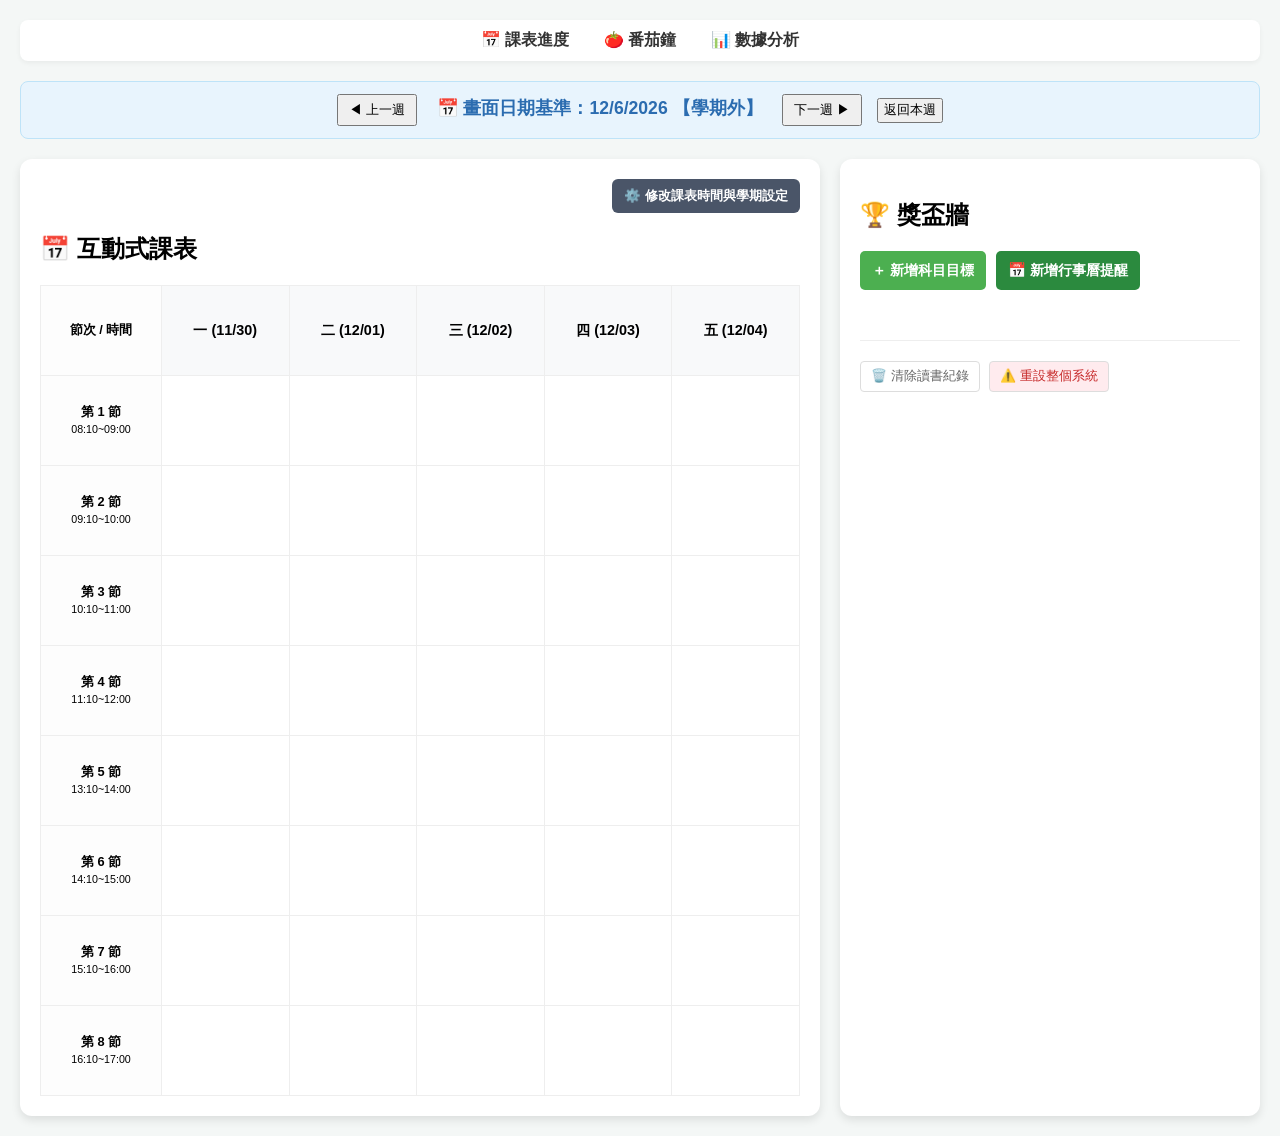
==== index.html @ 538906a5 "Update index.html" ====
<!DOCTYPE html>
<html lang="zh-TW">

<head>
    <meta charset="UTF-8">
    <title>StudyTrophy - 管理中心</title>
    <link rel="stylesheet" href="css/style.css">
</head>

<body>
    <nav>
        <a href="index.html">📅 課表進度</a>
        <a href="tomato.html">🍅 番茄鐘</a>
        <a href="stats.html">📊 數據分析</a>
    </nav>

    <div id="current-week-info"
        style="background:#e8f4fd; color:#2b6cb0; padding:12px; border-radius:8px; margin-bottom:20px; text-align:center; font-size:1.1rem; border:1px solid #bee3f8;">
        載入時間引擎中...
    </div>

    <div class="container">
        <section class="schedule-section">

            <div style="text-align: right; margin-bottom: 15px;">
                <button onclick="toggleSetupPanel()"
                    style="background:#4a5568; color:white; border:none; padding:8px 12px; border-radius:6px; cursor:pointer; font-weight:bold;">
                    ⚙️ 修改課表時間與學期設定
                </button>
            </div>

            <div id="time-engine-panel" class="setup-panel"
                style="display: none; background:#f8f9fa; padding:15px; border-radius:8px; margin-bottom:20px; font-size:0.85rem; line-height: 2; border: 1px solid #e2e8f0;">
                <strong style="font-size:0.95rem; color:#2d3748;">⚙️ 課表自訂時間計算引擎</strong>
                <div style="display:flex; gap:15px; flex-wrap:wrap; margin-top:10px;">

                    <div>學期週數：
                        <select id="setup-weeks" style="padding:4px;">
                            <option value="12">12 週</option>
                            <option value="16">16 週</option>
                            <option value="18" selected>18 週</option>
                            <option value="20">20 週</option>
                            <option value="22">22 週</option>
                        </select>
                    </div>

                    <div>開學日期：
                        <input type="date" id="setup-start-date" style="padding:4px;">
                    </div>

                    <div>每日節次：
                        <select id="engine-slots" style="padding:4px;">
                            <option value="4">4 節</option>
                            <option value="6">6 節</option>
                            <option value="8" selected>8 節</option>
                            <option value="10">10 節</option>
                            <option value="12">12 節</option>
                            <option value="13">13 節</option>
                            <option value="15">15 節</option>
                        </select>
                    </div>

                    <div>第一節始於：
                        <select id="engine-start" style="padding:4px;">
                            <option value="07:30">07:30</option>
                            <option value="07:40">07:40</option>
                            <option value="07:50">07:50</option>
                            <option value="08:00">08:00</option>
                            <option value="08:10" selected>08:10</option>
                            <option value="08:20">08:20</option>
                            <option value="08:30">08:30</option>
                            <option value="08:40">08:40</option>
                            <option value="08:50">08:50</option>
                            <option value="09:00">09:00</option>
                            <option value="09:10">09:10</option>
                            <option value="09:30">09:30</option>
                            <option value="10:00">10:00</option>
                        </select>
                    </div>

                    <div>上課長度：
                        <select id="engine-class-len" style="padding:4px;">
                            <option value="40">40 分鐘</option>
                            <option value="45">45 分鐘</option>
                            <option value="50" selected>50 分鐘</option>
                            <option value="60">60 分鐘</option>
                            <option value="90">90 分鐘</option>
                        </select>
                    </div>

                    <div>下課休息：
                        <select id="engine-rest-len" style="padding:4px;">
                            <option value="5">5 分鐘</option>
                            <option value="10" selected>10 分鐘</option>
                            <option value="15">15 分鐘</option>
                            <option value="20">20 分鐘</option>
                        </select>
                    </div>

                    <div>午休安排在：第
                        <select id="engine-noon-slot" style="padding:4px;">
                            <option value="2">2</option>
                            <option value="3">3</option>
                            <option value="4" selected>4</option>
                            <option value="5">5</option>
                        </select> 節後
                    </div>

                    <div>午休時間：
                        <select id="engine-noon-len" style="padding:4px;">
                            <option value="40">40 分鐘</option>
                            <option value="50">50 分鐘</option>
                            <option value="60">60 分鐘</option>
                            <option value="70" selected>70 分鐘</option>
                            <option value="80">80 分鐘</option>
                            <option value="90">90 分鐘</option>
                        </select>
                    </div>

                </div>
                <div style="margin-top: 10px; text-align: right;">
                    <button onclick="saveSemesterSettings(); updateTimeEngine();"
                        style="background:#3182ce; color:white; border:none; padding:6px 15px; border-radius:4px; cursor:pointer; font-weight:bold;">套用並儲存</button>
                    <button onclick="toggleSetupPanel()"
                        style="background:#a0aec0; color:white; border:none; padding:6px 15px; border-radius:4px; cursor:pointer; font-weight:bold; margin-left:5px;">取消關閉</button>
                </div>
            </div>

            <h2>📅 互動式課表</h2>
            <table>
                <thead>
                    <tr id="schedule-table-head">
                        <th>節次 / 時間</th>
                        <th>一</th>
                        <th>二</th>
                        <th>三</th>
                        <th>四</th>
                        <th>五</th>
                    </tr>
                </thead>
                <tbody id="schedule-body"></tbody>
            </table>
        </section>

        <section class="trophy-section">
            <h2>🏆 獎盃牆</h2>
            <div style="display: flex; gap: 10px; margin-bottom: 15px;">
                <button class="btn-add" onclick="showAddSubjectModal()">＋ 新增科目目標</button>
                <button class="btn-add" onclick="showAddEventModal()" style="background: #2b8a3e;">📅 新增行事曆提醒</button>
            </div>

            <div id="trophy-grid" class="trophy-grid"></div>

            <div class="admin-controls" style="margin-top: 30px; border-top: 1px solid #eee; padding-top: 20px;">
                <button onclick="clearStudyLogs()" class="btn-outline">🗑️ 清除讀書紀錄</button>
                <button onclick="resetEverything()" class="btn-danger">⚠️ 重設整個系統</button>
            </div>
        </section>
    </div>

    <div id="add-modal" class="modal" style="display:none;">
        <h3>新增科目目標</h3>
        <label>選擇科目 (來自課表):</label><br>
        <select id="new-subject-name" style="width:100%; padding:8px;"></select><br><br>
        <input type="text" id="new-subject-start" placeholder="起始 (如: 1 或 第一章)"><br><br>
        <input type="text" id="new-subject-end" placeholder="目標 (如: 70 或 第五章)"><br><br>
        <button onclick="addSubject()">儲存目標</button>
        <button onclick="hideModals()">取消</button>
    </div>

    <div id="event-modal" class="modal" style="display:none;">
        <h3>📅 新增行事曆提醒</h3>
        <label>選擇星期：</label><br>
        <select id="event-day" style="width:100%; padding:8px;">
            <option value="1">週一</option>
            <option value="2">週二</option>
            <option value="3">週三</option>
            <option value="4">週四</option>
            <option value="5">週五</option>
        </select><br><br>
        <label>選擇節次：</label><br>
        <select id="event-slot" style="width:100%; padding:8px;"></select><br><br>
        <label>提醒事件內容：</label><br>
        <input type="text" id="event-note" placeholder="例如：14:00 考微積分" style="width:93%;"><br><br>
        <button onclick="addCalendarEvent()" style="background: #2b8a3e; color: white;">儲存提醒</button>
        <button onclick="hideModals()">取消</button>
    </div>

    <script src="js/main.js"></script>
    <script>
        function toggleSetupPanel() {
            const panel = document.getElementById('time-engine-panel');
            if (panel.style.display === 'none') {
                panel.style.display = 'block';
            } else {
                panel.style.display = 'none';
            }
        }

        window.onload = () => {
            document.getElementById('setup-weeks').value = studyData.settings.totalWeeks;
            document.getElementById('setup-start-date').value = studyData.settings.startDate;
            document.getElementById('engine-slots').value = studyData.settings.totalSlots;
            document.getElementById('engine-start').value = studyData.settings.startTime;
            document.getElementById('engine-class-len').value = studyData.settings.classDuration;
            document.getElementById('engine-rest-len').value = studyData.settings.restDuration;
            document.getElementById('engine-noon-slot').value = studyData.settings.noonSlot;
            document.getElementById('engine-noon-len').value = studyData.settings.noonDuration;

            initSchedule();
            renderTrophies();
        };
    </script>
</body>

</html>
---- css/style.css ----
:root {
    --bg-color: #f4f7f6;
    --card-bg: #ffffff;
    --primary-red: #e74c3c;
    --primary-green: #2ecc71;
    --event-highlight: rgba(255, 235, 59, 0.25);
}

body {
    font-family: "Microsoft JhengHei", "Heiti TC", sans-serif;
    background: var(--bg-color);
    margin: 0;
    padding: 20px;
}

nav {
    margin-bottom: 20px;
    text-align: center;
    background: white;
    padding: 10px;
    border-radius: 8px;
    box-shadow: 0 2px 5px rgba(0, 0, 0, 0.05);
}

nav a {
    margin: 0 15px;
    text-decoration: none;
    color: #333;
    font-weight: bold;
}

.container {
    display: flex;
    gap: 20px;
    flex-wrap: wrap;
}

.schedule-section {
    flex: 2;
    min-width: 500px;
    background: var(--card-bg);
    padding: 20px;
    border-radius: 12px;
    box-shadow: 0 4px 10px rgba(0, 0, 0, 0.1);
}

table {
    width: 100%;
    border-collapse: collapse;
    table-layout: fixed;
}

th,
td {
    border: 1px solid #eee;
    padding: 12px 5px;
    text-align: center;
    height: 65px;
    position: relative;
}

th {
    background: #f8f9fa;
    font-size: 0.9rem;
}

td:first-child,
th:first-child {
    width: 110px;
    background: #fdfdfd;
    font-size: 0.8rem;
}

.editable-cell:hover {
    background: #fffde7;
    cursor: pointer;
}

.has-event {
    background-color: var(--event-highlight) !important;
}

.event-tag {
    position: absolute;
    bottom: 2px;
    right: 4px;
    font-size: 0.8rem;
    cursor: help;
}

.trophy-section {
    flex: 1;
    min-width: 320px;
    background: var(--card-bg);
    padding: 20px;
    border-radius: 12px;
    box-shadow: 0 4px 10px rgba(0, 0, 0, 0.1);
}

.btn-add {
    background: #4caf50;
    color: white;
    border: none;
    padding: 10px 12px;
    border-radius: 5px;
    cursor: pointer;
    font-weight: bold;
    font-size: 0.9rem;
}

.trophy-grid {
    display: grid;
    grid-template-columns: repeat(auto-fill, minmax(130px, 1fr));
    gap: 15px;
    margin-top: 20px;
}

.trophy-item {
    position: relative;
    text-align: center;
    background: #fafafa;
    padding: 10px;
    border-radius: 8px;
}

.trophy-img {
    width: 90px;
    height: 90px;
    transition: 0.3s;
}

.subject-label {
    position: absolute;
    top: 45%;
    left: 50%;
    transform: translate(-50%, -50%);
    font-weight: bold;
    font-size: 1.1rem;
    color: #444;
}

.locked {
    filter: grayscale(1) opacity(0.3);
}

.bronze {
    filter: sepia(1) saturate(3) hue-rotate(-30deg);
}

.silver {
    filter: grayscale(1) brightness(1.2);
}

.gold {
    filter: drop-shadow(0 0 8px gold);
}

.admin-controls button {
    font-size: 0.8rem;
    padding: 6px 10px;
    margin-right: 5px;
    border-radius: 4px;
    cursor: pointer;
    border: 1px solid #ddd;
}

.btn-outline {
    background: white;
    color: #666;
}

.btn-outline:hover {
    background: #eee;
}

.btn-danger {
    background: #ffebee;
    color: #c62828;
    border-color: #ffcdd2;
}

.btn-danger:hover {
    background: #ef5350;
    color: white;
}

.modal {
    position: fixed;
    top: 50%;
    left: 50%;
    transform: translate(-50%, -50%);
    background: white;
    padding: 30px;
    border-radius: 12px;
    box-shadow: 0 10px 40px rgba(0, 0, 0, 0.3);
    z-index: 2000;
    width: 320px;
}

.modal input {
    width: 93%;
    padding: 8px;
    margin-top: 5px;
}
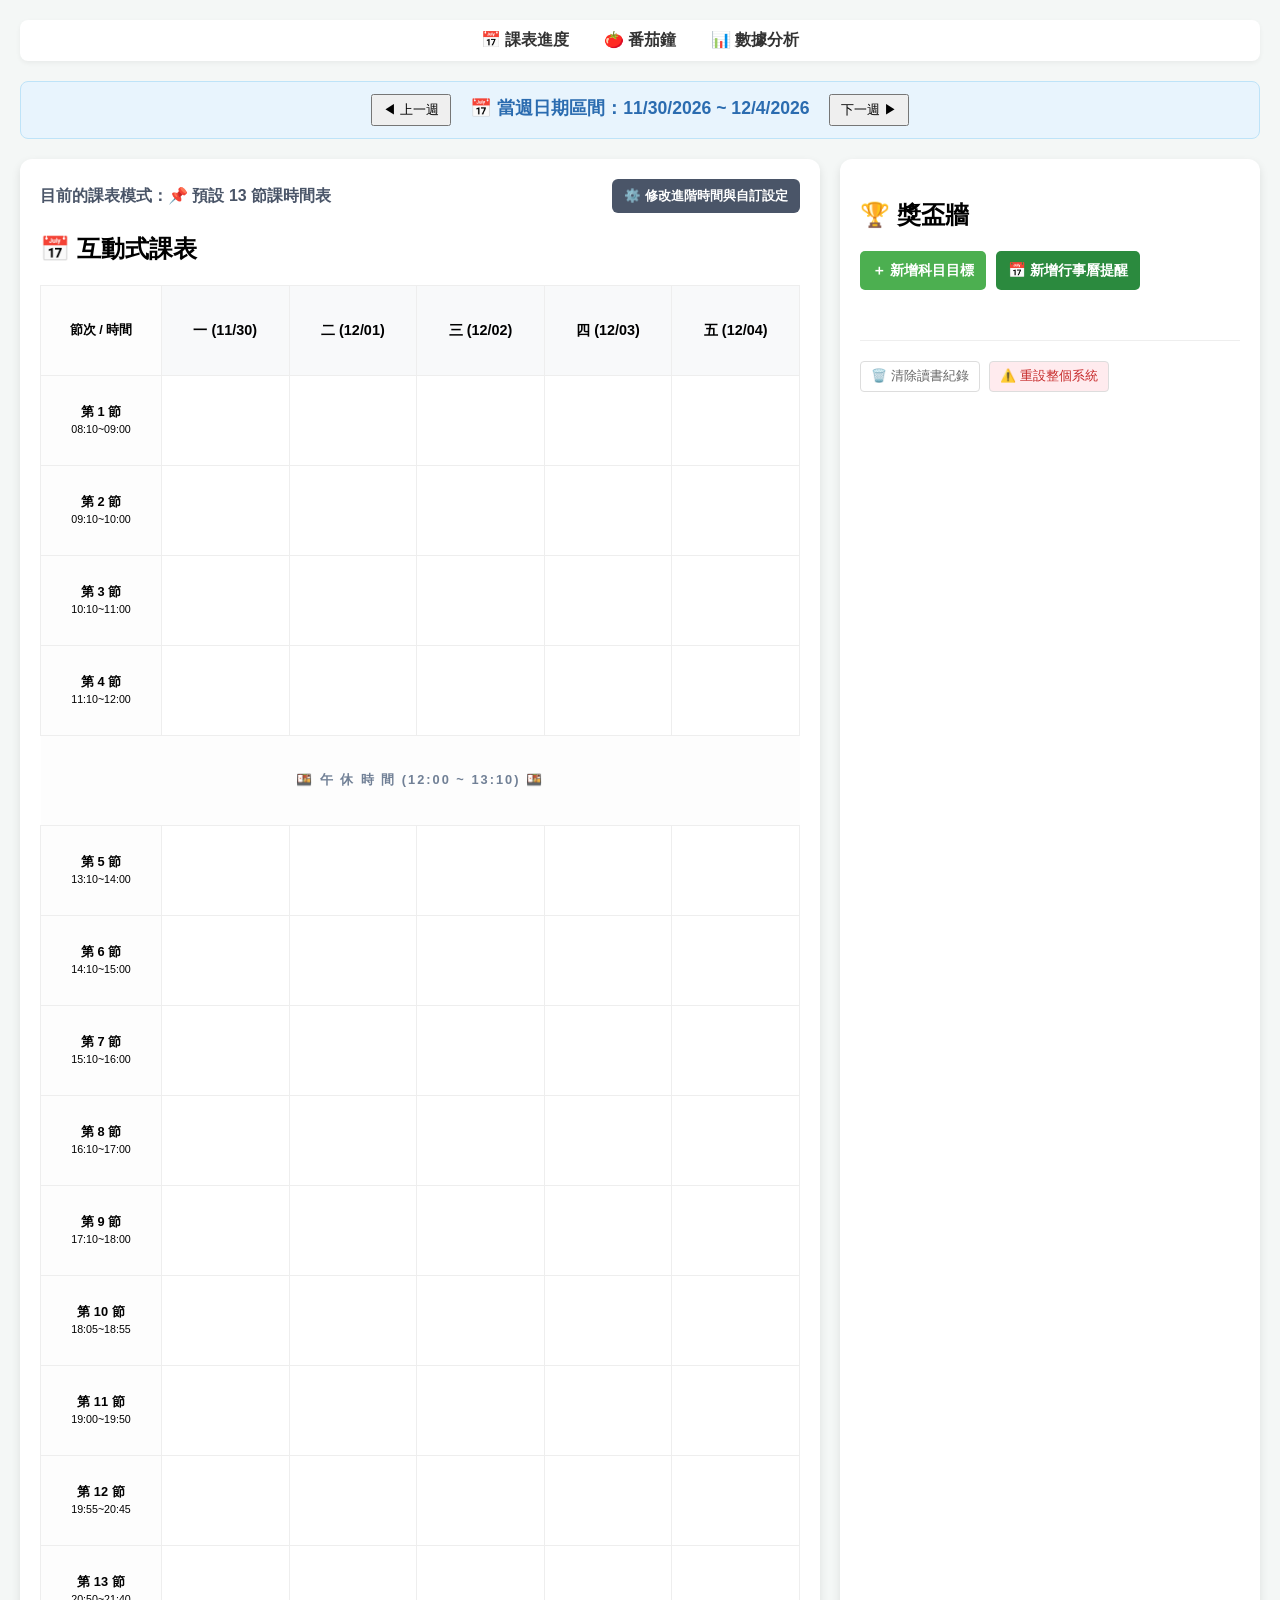
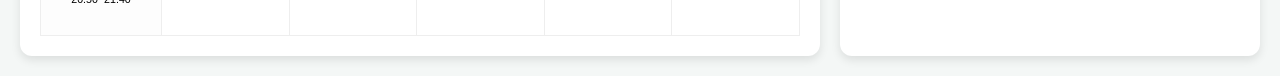
==== commit 9f5b97df: "加入午休" ====
--- a/index.html
+++ b/index.html
@@ -5,6 +5,30 @@
     <meta charset="UTF-8">
     <title>StudyTrophy - 管理中心</title>
     <link rel="stylesheet" href="css/style.css">
+    <style>
+        /* 新增：午休半透明分隔線樣式 */
+        .lunch-break-row {
+            background-color: rgba(0, 0, 0, 0.03);
+            /* 極淡的半透明黑，帶出層次 */
+            color: #718096;
+            font-size: 0.85rem;
+            font-weight: bold;
+            letter-spacing: 2px;
+            text-align: center;
+            height: 35px;
+        }
+
+        /* 讓午休列的上下邊框變得很淡，營造類似合併儲存格的視覺感 */
+        .lunch-break-row td {
+            border-top: 1px dashed rgba(0, 0, 0, 0.08) !important;
+            border-bottom: 1px dashed rgba(0, 0, 0, 0.08) !important;
+            border-left: none !important;
+            border-right: none !important;
+            pointer-events: none;
+            /* 讓午休列不可點擊 */
+            vertical-align: middle;
+        }
+    </style>
 </head>
 
 <body>
@@ -15,114 +39,61 @@
     </nav>
 
     <div id="current-week-info"
-        style="background:#e8f4fd; color:#2b6cb0; padding:12px; border-radius:8px; margin-bottom:20px; text-align:center; font-size:1.1rem; border:1px solid #bee3f8;">
+        style="background:#e8f4fd; color:#2b6cb0; padding:12px; border-radius:8px; margin-bottom:20px; text-align:center; border:1px solid #bee3f8;">
         載入時間引擎中...
     </div>
 
     <div class="container">
         <section class="schedule-section">
 
-            <div style="text-align: right; margin-bottom: 15px;">
-                <button onclick="toggleSetupPanel()"
-                    style="background:#4a5568; color:white; border:none; padding:8px 12px; border-radius:6px; cursor:pointer; font-weight:bold;">
-                    ⚙️ 修改課表時間與學期設定
-                </button>
+            <div style="display: flex; justify-content: space-between; align-items: center; margin-bottom: 15px;">
+                <div id="current-mode-status" style="font-weight: bold; color: #4a5568;">
+                    目前的課表模式：📌 預設 13 節課時間表
+                </div>
+                <div>
+                    <button onclick="toggleSetupPanel()"
+                        style="background:#4a5568; color:white; border:none; padding:8px 12px; border-radius:6px; cursor:pointer; font-weight:bold;">
+                        ⚙️ 修改進階時間與自訂設定
+                    </button>
+                </div>
             </div>
 
             <div id="time-engine-panel" class="setup-panel"
                 style="display: none; background:#f8f9fa; padding:15px; border-radius:8px; margin-bottom:20px; font-size:0.85rem; line-height: 2; border: 1px solid #e2e8f0;">
-                <strong style="font-size:0.95rem; color:#2d3748;">⚙️ 課表自訂時間計算引擎</strong>
+                <strong style="font-size:0.95rem; color:#2d3748;">⚙️ 課表自訂時間計算引擎 (手動鍵入)</strong>
+                <p style="color:#718096; margin: 5px 0 10px 0;">當你修改並儲存下方欄位時，系統將會切換至「自訂課表模式」。</p>
+
                 <div style="display:flex; gap:15px; flex-wrap:wrap; margin-top:10px;">
-
-                    <div>學期週數：
-                        <select id="setup-weeks" style="padding:4px;">
-                            <option value="12">12 週</option>
-                            <option value="16">16 週</option>
-                            <option value="18" selected>18 週</option>
-                            <option value="20">20 週</option>
-                            <option value="22">22 週</option>
-                        </select>
-                    </div>
-
-                    <div>開學日期：
-                        <input type="date" id="setup-start-date" style="padding:4px;">
-                    </div>
-
                     <div>每日節次：
-                        <select id="engine-slots" style="padding:4px;">
-                            <option value="4">4 節</option>
-                            <option value="6">6 節</option>
-                            <option value="8" selected>8 節</option>
-                            <option value="10">10 節</option>
-                            <option value="12">12 節</option>
-                            <option value="13">13 節</option>
-                            <option value="15">15 節</option>
-                        </select>
-                    </div>
-
+                        <input type="number" id="engine-slots" style="width:60px; padding:4px;" min="1" max="24"> 節
+                    </div>
                     <div>第一節始於：
-                        <select id="engine-start" style="padding:4px;">
-                            <option value="07:30">07:30</option>
-                            <option value="07:40">07:40</option>
-                            <option value="07:50">07:50</option>
-                            <option value="08:00">08:00</option>
-                            <option value="08:10" selected>08:10</option>
-                            <option value="08:20">08:20</option>
-                            <option value="08:30">08:30</option>
-                            <option value="08:40">08:40</option>
-                            <option value="08:50">08:50</option>
-                            <option value="09:00">09:00</option>
-                            <option value="09:10">09:10</option>
-                            <option value="09:30">09:30</option>
-                            <option value="10:00">10:00</option>
-                        </select>
-                    </div>
-
+                        <input type="time" id="engine-start" style="padding:4px;">
+                    </div>
                     <div>上課長度：
-                        <select id="engine-class-len" style="padding:4px;">
-                            <option value="40">40 分鐘</option>
-                            <option value="45">45 分鐘</option>
-                            <option value="50" selected>50 分鐘</option>
-                            <option value="60">60 分鐘</option>
-                            <option value="90">90 分鐘</option>
-                        </select>
-                    </div>
-
+                        <input type="number" id="engine-class-len" style="width:60px; padding:4px;" min="1"> 分鐘
+                    </div>
                     <div>下課休息：
-                        <select id="engine-rest-len" style="padding:4px;">
-                            <option value="5">5 分鐘</option>
-                            <option value="10" selected>10 分鐘</option>
-                            <option value="15">15 分鐘</option>
-                            <option value="20">20 分鐘</option>
-                        </select>
-                    </div>
-
+                        <input type="number" id="engine-rest-len" style="width:60px; padding:4px;" min="0"> 分鐘
+                    </div>
                     <div>午休安排在：第
-                        <select id="engine-noon-slot" style="padding:4px;">
-                            <option value="2">2</option>
-                            <option value="3">3</option>
-                            <option value="4" selected>4</option>
-                            <option value="5">5</option>
-                        </select> 節後
-                    </div>
-
+                        <input type="number" id="engine-noon-slot" style="width:60px; padding:4px;" min="1"> 節後
+                    </div>
                     <div>午休時間：
-                        <select id="engine-noon-len" style="padding:4px;">
-                            <option value="40">40 分鐘</option>
-                            <option value="50">50 分鐘</option>
-                            <option value="60">60 分鐘</option>
-                            <option value="70" selected>70 分鐘</option>
-                            <option value="80">80 分鐘</option>
-                            <option value="90">90 分鐘</option>
-                        </select>
-                    </div>
-
-                </div>
-                <div style="margin-top: 10px; text-align: right;">
-                    <button onclick="saveSemesterSettings(); updateTimeEngine();"
-                        style="background:#3182ce; color:white; border:none; padding:6px 15px; border-radius:4px; cursor:pointer; font-weight:bold;">套用並儲存</button>
-                    <button onclick="toggleSetupPanel()"
-                        style="background:#a0aec0; color:white; border:none; padding:6px 15px; border-radius:4px; cursor:pointer; font-weight:bold; margin-left:5px;">取消關閉</button>
+                        <input type="number" id="engine-noon-len" style="width:60px; padding:4px;" min="0"> 分鐘
+                    </div>
+                </div>
+
+                <div style="margin-top: 15px; display: flex; justify-content: space-between;">
+                    <button onclick="useSystemDefaultMode()"
+                        style="background:#e53e3e; color:white; border:none; padding:6px 15px; border-radius:4px; cursor:pointer; font-weight:bold;">↩️
+                        回復並使用「預設課表模式」</button>
+                    <div>
+                        <button onclick="updateTimeEngineToCustom();"
+                            style="background:#3182ce; color:white; border:none; padding:6px 15px; border-radius:4px; cursor:pointer; font-weight:bold;">套用自訂模式</button>
+                        <button onclick="toggleSetupPanel()"
+                            style="background:#a0aec0; color:white; border:none; padding:6px 15px; border-radius:4px; cursor:pointer; font-weight:bold; margin-left:5px;">取消關閉</button>
+                    </div>
                 </div>
             </div>
 
@@ -190,25 +161,38 @@
     <script>
         function toggleSetupPanel() {
             const panel = document.getElementById('time-engine-panel');
-            if (panel.style.display === 'none') {
-                panel.style.display = 'block';
+            panel.style.display = (panel.style.display === 'none') ? 'block' : 'none';
+        }
+
+        function loadSettingsToInputs() {
+            if (studyData.settings.customSettings) {
+                document.getElementById('engine-slots').value = studyData.settings.customSettings.totalSlots;
+                document.getElementById('engine-start').value = studyData.settings.customSettings.startTime;
+                document.getElementById('engine-class-len').value = studyData.settings.customSettings.classDuration;
+                document.getElementById('engine-rest-len').value = studyData.settings.customSettings.restDuration;
+                document.getElementById('engine-noon-slot').value = studyData.settings.customSettings.noonSlot;
+                document.getElementById('engine-noon-len').value = studyData.settings.customSettings.noonDuration;
             } else {
-                panel.style.display = 'none';
+                document.getElementById('engine-slots').value = 8;
+                document.getElementById('engine-start').value = "08:10";
+                document.getElementById('engine-class-len').value = 50;
+                document.getElementById('engine-rest-len').value = 10;
+                document.getElementById('engine-noon-slot').value = 4;
+                document.getElementById('engine-noon-len').value = 70;
             }
         }
 
         window.onload = () => {
-            document.getElementById('setup-weeks').value = studyData.settings.totalWeeks;
-            document.getElementById('setup-start-date').value = studyData.settings.startDate;
-            document.getElementById('engine-slots').value = studyData.settings.totalSlots;
-            document.getElementById('engine-start').value = studyData.settings.startTime;
-            document.getElementById('engine-class-len').value = studyData.settings.classDuration;
-            document.getElementById('engine-rest-len').value = studyData.settings.restDuration;
-            document.getElementById('engine-noon-slot').value = studyData.settings.noonSlot;
-            document.getElementById('engine-noon-len').value = studyData.settings.noonDuration;
-
+            loadSettingsToInputs();
             initSchedule();
             renderTrophies();
+
+            const statusDiv = document.getElementById('current-mode-status');
+            if (studyData.settings.isCustomMode) {
+                statusDiv.innerText = "目前的課表模式：🛠️ 自訂計算模式";
+            } else {
+                statusDiv.innerText = "目前的課表模式：📌 預設 13 節課時間表";
+            }
         };
     </script>
 </body>
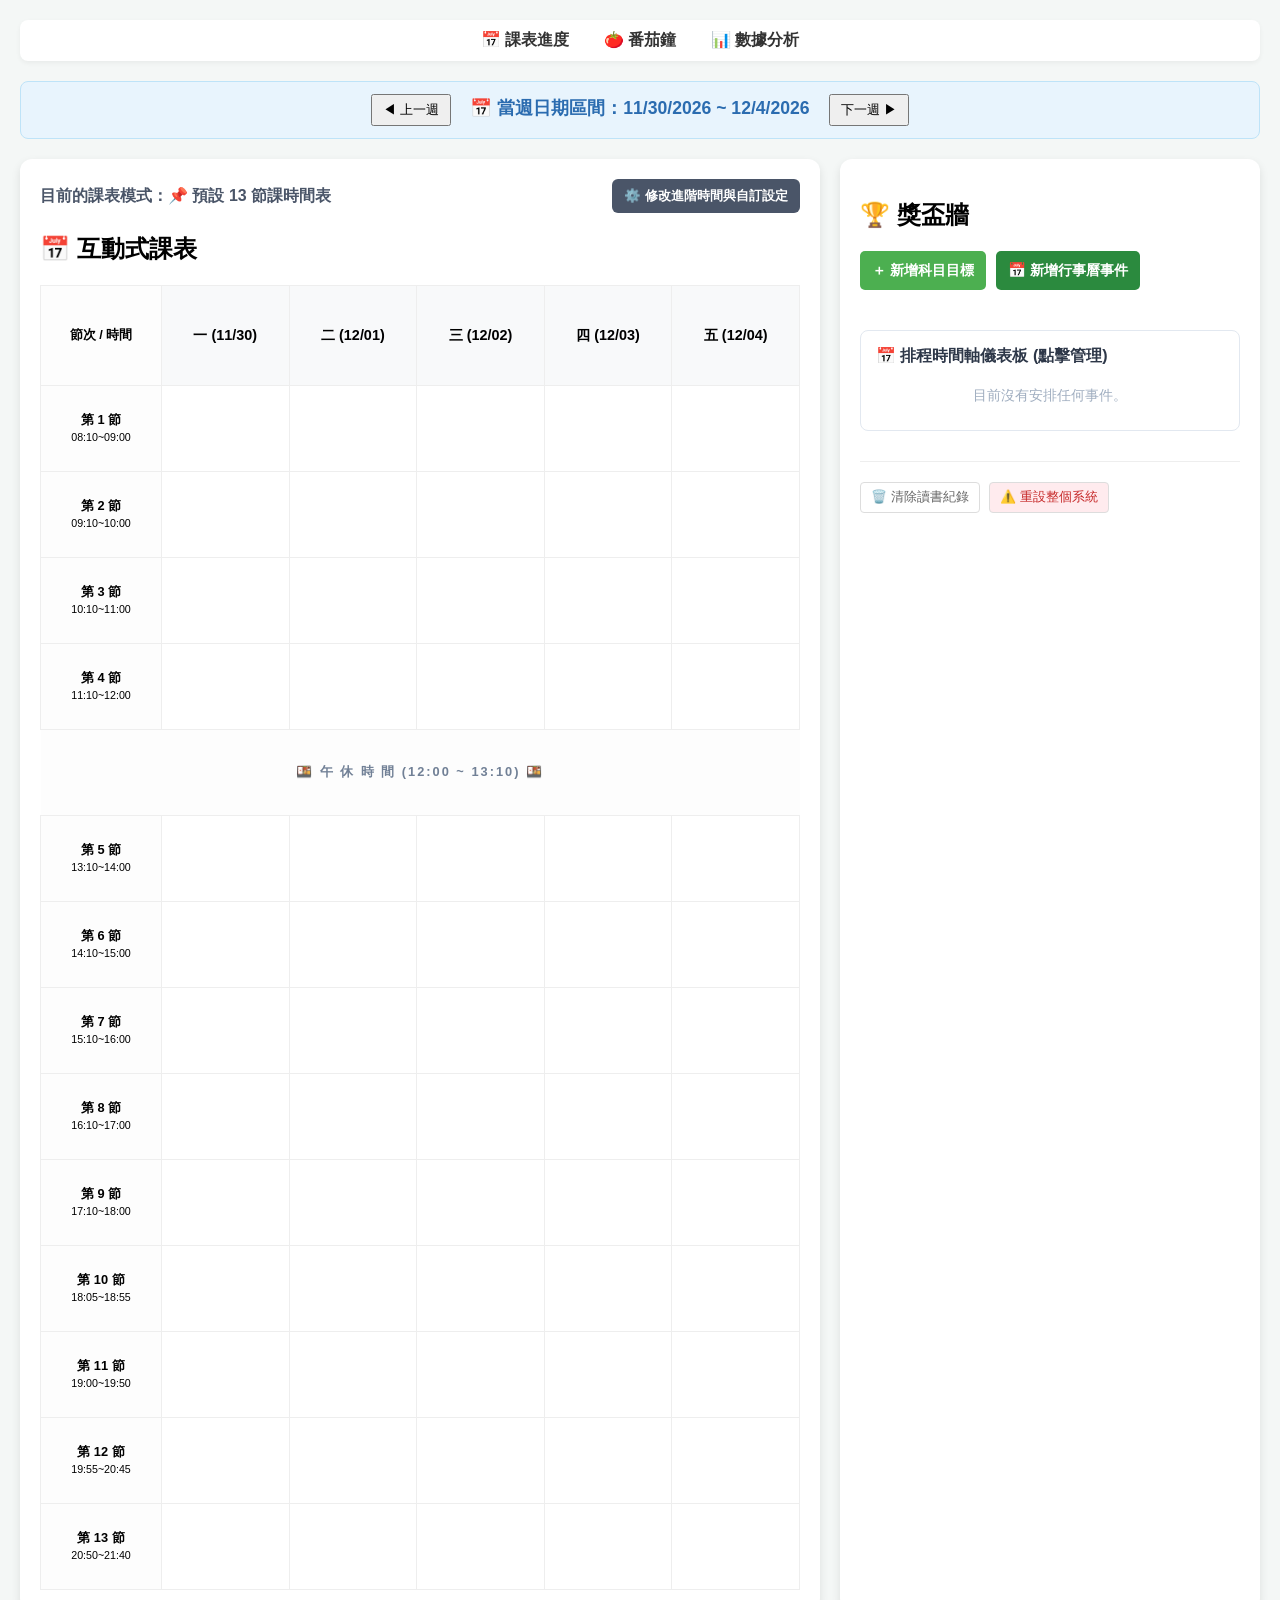
==== commit a7f42845: "加入行事曆排程(儀錶板)功能" ====
--- a/index.html
+++ b/index.html
@@ -6,10 +6,8 @@
     <title>StudyTrophy - 管理中心</title>
     <link rel="stylesheet" href="css/style.css">
     <style>
-        /* 新增：午休半透明分隔線樣式 */
         .lunch-break-row {
             background-color: rgba(0, 0, 0, 0.03);
-            /* 極淡的半透明黑，帶出層次 */
             color: #718096;
             font-size: 0.85rem;
             font-weight: bold;
@@ -18,14 +16,12 @@
             height: 35px;
         }
 
-        /* 讓午休列的上下邊框變得很淡，營造類似合併儲存格的視覺感 */
         .lunch-break-row td {
             border-top: 1px dashed rgba(0, 0, 0, 0.08) !important;
             border-bottom: 1px dashed rgba(0, 0, 0, 0.08) !important;
             border-left: none !important;
             border-right: none !important;
             pointer-events: none;
-            /* 讓午休列不可點擊 */
             vertical-align: middle;
         }
     </style>
@@ -45,7 +41,6 @@
 
     <div class="container">
         <section class="schedule-section">
-
             <div style="display: flex; justify-content: space-between; align-items: center; margin-bottom: 15px;">
                 <div id="current-mode-status" style="font-weight: bold; color: #4a5568;">
                     目前的課表模式：📌 預設 13 節課時間表
@@ -61,29 +56,14 @@
             <div id="time-engine-panel" class="setup-panel"
                 style="display: none; background:#f8f9fa; padding:15px; border-radius:8px; margin-bottom:20px; font-size:0.85rem; line-height: 2; border: 1px solid #e2e8f0;">
                 <strong style="font-size:0.95rem; color:#2d3748;">⚙️ 課表自訂時間計算引擎 (手動鍵入)</strong>
-                <p style="color:#718096; margin: 5px 0 10px 0;">當你修改並儲存下方欄位時，系統將會切換至「自訂課表模式」。</p>
-
                 <div style="display:flex; gap:15px; flex-wrap:wrap; margin-top:10px;">
-                    <div>每日節次：
-                        <input type="number" id="engine-slots" style="width:60px; padding:4px;" min="1" max="24"> 節
-                    </div>
-                    <div>第一節始於：
-                        <input type="time" id="engine-start" style="padding:4px;">
-                    </div>
-                    <div>上課長度：
-                        <input type="number" id="engine-class-len" style="width:60px; padding:4px;" min="1"> 分鐘
-                    </div>
-                    <div>下課休息：
-                        <input type="number" id="engine-rest-len" style="width:60px; padding:4px;" min="0"> 分鐘
-                    </div>
-                    <div>午休安排在：第
-                        <input type="number" id="engine-noon-slot" style="width:60px; padding:4px;" min="1"> 節後
-                    </div>
-                    <div>午休時間：
-                        <input type="number" id="engine-noon-len" style="width:60px; padding:4px;" min="0"> 分鐘
-                    </div>
+                    <div>每日節次：<input type="number" id="engine-slots" style="width:60px; padding:4px;"> 節</div>
+                    <div>第一節始於：<input type="time" id="engine-start" style="padding:4px;"></div>
+                    <div>上課長度：<input type="number" id="engine-class-len" style="width:60px; padding:4px;"> 分鐘</div>
+                    <div>下課休息：<input type="number" id="engine-rest-len" style="width:60px; padding:4px;"> 分鐘</div>
+                    <div>午休安排在：第 <input type="number" id="engine-noon-slot" style="width:60px; padding:4px;"> 節後</div>
+                    <div>午休時間：<input type="number" id="engine-noon-len" style="width:60px; padding:4px;"> 分鐘</div>
                 </div>
-
                 <div style="margin-top: 15px; display: flex; justify-content: space-between;">
                     <button onclick="useSystemDefaultMode()"
                         style="background:#e53e3e; color:white; border:none; padding:6px 15px; border-radius:4px; cursor:pointer; font-weight:bold;">↩️
@@ -117,10 +97,15 @@
             <h2>🏆 獎盃牆</h2>
             <div style="display: flex; gap: 10px; margin-bottom: 15px;">
                 <button class="btn-add" onclick="showAddSubjectModal()">＋ 新增科目目標</button>
-                <button class="btn-add" onclick="showAddEventModal()" style="background: #2b8a3e;">📅 新增行事曆提醒</button>
+                <button class="btn-add" onclick="showAddEventModal()" style="background: #2b8a3e;">📅 新增行事曆事件</button>
             </div>
 
             <div id="trophy-grid" class="trophy-grid"></div>
+
+            <div class="event-list-container">
+                <h3 style="margin: 0 0 10px 0; color: #2d3748; font-size: 1rem;">📅 排程時間軸儀表板 (點擊管理)</h3>
+                <div id="global-event-list" style="max-height: 280px; overflow-y: auto;"></div>
+            </div>
 
             <div class="admin-controls" style="margin-top: 30px; border-top: 1px solid #eee; padding-top: 20px;">
                 <button onclick="clearStudyLogs()" class="btn-outline">🗑️ 清除讀書紀錄</button>
@@ -129,31 +114,54 @@
         </section>
     </div>
 
+    <div id="custom-click-menu" class="custom-click-menu">
+        <div class="click-menu-item" onclick="handleContextAction('pin')">📌 <span id="ctx-pin-text">置頂排程</span></div>
+        <div class="click-menu-item" onclick="handleContextAction('edit')">📝 編輯排程</div>
+        <div class="click-menu-item danger-action" onclick="handleContextAction('delete')">🗑️ 刪除排程</div>
+    </div>
+
     <div id="add-modal" class="modal" style="display:none;">
         <h3>新增科目目標</h3>
-        <label>選擇科目 (來自課表):</label><br>
         <select id="new-subject-name" style="width:100%; padding:8px;"></select><br><br>
-        <input type="text" id="new-subject-start" placeholder="起始 (如: 1 或 第一章)"><br><br>
-        <input type="text" id="new-subject-end" placeholder="目標 (如: 70 或 第五章)"><br><br>
+        <input type="text" id="new-subject-start" placeholder="起始進度"><br><br>
+        <input type="text" id="new-subject-end" placeholder="目標進度"><br><br>
         <button onclick="addSubject()">儲存目標</button>
         <button onclick="hideModals()">取消</button>
     </div>
 
     <div id="event-modal" class="modal" style="display:none;">
-        <h3>📅 新增行事曆提醒</h3>
-        <label>選擇星期：</label><br>
-        <select id="event-day" style="width:100%; padding:8px;">
-            <option value="1">週一</option>
-            <option value="2">週二</option>
-            <option value="3">週三</option>
-            <option value="4">週四</option>
-            <option value="5">週五</option>
-        </select><br><br>
-        <label>選擇節次：</label><br>
-        <select id="event-slot" style="width:100%; padding:8px;"></select><br><br>
-        <label>提醒事件內容：</label><br>
-        <input type="text" id="event-note" placeholder="例如：14:00 考微積分" style="width:93%;"><br><br>
-        <button onclick="addCalendarEvent()" style="background: #2b8a3e; color: white;">儲存提醒</button>
+        <h3 id="event-modal-title">📅 新增行事曆事件</h3>
+        <input type="hidden" id="editing-event-id">
+        <label>選擇日期：</label><br>
+        <input type="date" id="event-date" style="width:93%; padding:8px; margin-bottom:12px;"><br>
+        <div style="display: flex; gap: 10px;">
+            <div style="flex: 1;">
+                <label>開始時間：</label><br>
+                <input type="time" id="event-start-time" style="width:85%; padding:8px; margin-bottom:12px;">
+            </div>
+            <div style="flex: 1;">
+                <label>結束時間：</label><br>
+                <input type="time" id="event-end-time" style="width:85%; padding:8px; margin-bottom:12px;">
+            </div>
+        </div>
+        <label>事件內容：</label><br>
+        <input type="text" id="event-note" style="width:93%; padding:8px; margin-bottom:12px;"><br>
+
+        <label>自訂標籤顏色：</label>
+        <div class="color-picker-row" style="margin-bottom: 20px;">
+            <div class="color-dot" data-color="#e53e3e" style="background:#e53e3e;"
+                onclick="selectModalColor('#e53e3e')" title="珊瑚紅"></div>
+            <div class="color-dot" data-color="#dd6b20" style="background:#dd6b20;"
+                onclick="selectModalColor('#dd6b20')" title="琥珀橙"></div>
+            <div class="color-dot" data-color="#319795" style="background:#319795;"
+                onclick="selectModalColor('#319795')" title="松石綠"></div>
+            <div class="color-dot" data-color="#4299e1" style="background:#4299e1;"
+                onclick="selectModalColor('#4299e1')" title="莫蘭迪藍"></div>
+            <div class="color-dot" data-color="#805ad5" style="background:#805ad5;"
+                onclick="selectModalColor('#805ad5')" title="浪漫紫"></div>
+        </div>
+
+        <button onclick="addCalendarEvent()" style="background: #2b8a3e; color: white;">儲存排程</button>
         <button onclick="hideModals()">取消</button>
     </div>
 
@@ -163,8 +171,7 @@
             const panel = document.getElementById('time-engine-panel');
             panel.style.display = (panel.style.display === 'none') ? 'block' : 'none';
         }
-
-        function loadSettingsToInputs() {
+        window.onload = () => {
             if (studyData.settings.customSettings) {
                 document.getElementById('engine-slots').value = studyData.settings.customSettings.totalSlots;
                 document.getElementById('engine-start').value = studyData.settings.customSettings.startTime;
@@ -172,27 +179,9 @@
                 document.getElementById('engine-rest-len').value = studyData.settings.customSettings.restDuration;
                 document.getElementById('engine-noon-slot').value = studyData.settings.customSettings.noonSlot;
                 document.getElementById('engine-noon-len').value = studyData.settings.customSettings.noonDuration;
-            } else {
-                document.getElementById('engine-slots').value = 8;
-                document.getElementById('engine-start').value = "08:10";
-                document.getElementById('engine-class-len').value = 50;
-                document.getElementById('engine-rest-len').value = 10;
-                document.getElementById('engine-noon-slot').value = 4;
-                document.getElementById('engine-noon-len').value = 70;
             }
-        }
-
-        window.onload = () => {
-            loadSettingsToInputs();
-            initSchedule();
-            renderTrophies();
-
-            const statusDiv = document.getElementById('current-mode-status');
-            if (studyData.settings.isCustomMode) {
-                statusDiv.innerText = "目前的課表模式：🛠️ 自訂計算模式";
-            } else {
-                statusDiv.innerText = "目前的課表模式：📌 預設 13 節課時間表";
-            }
+            initSchedule(); renderTrophies(); renderGlobalEventList();
+            document.getElementById('current-mode-status').innerText = studyData.settings.isCustomMode ? "目前的課表模式：🛠️ 自訂計算模式" : "目前的課表模式：📌 預設 13 節課時間表";
         };
     </script>
 </body>
--- a/css/style.css
+++ b/css/style.css
@@ -3,7 +3,6 @@
     --card-bg: #ffffff;
     --primary-red: #e74c3c;
     --primary-green: #2ecc71;
-    --event-highlight: rgba(255, 235, 59, 0.25);
 }
 
 body {
@@ -53,15 +52,16 @@
 th,
 td {
     border: 1px solid #eee;
-    padding: 12px 5px;
+    padding: 0;
     text-align: center;
-    height: 65px;
+    height: 75px;
     position: relative;
 }
 
 th {
     background: #f8f9fa;
     font-size: 0.9rem;
+    padding: 12px 5px;
 }
 
 td:first-child,
@@ -69,23 +69,55 @@
     width: 110px;
     background: #fdfdfd;
     font-size: 0.8rem;
+    padding: 5px;
+}
+
+.editable-cell {
+    cursor: pointer;
 }
 
 .editable-cell:hover {
     background: #fffde7;
-    cursor: pointer;
-}
-
-.has-event {
-    background-color: var(--event-highlight) !important;
-}
-
-.event-tag {
+}
+
+.cell-subject-name {
+    position: relative;
+    z-index: 5;
+    font-weight: bold;
+    color: #2d3748;
+    padding: 5px;
+    pointer-events: none;
+}
+
+/* 40% 半透明行事曆比例色塊（支援左鍵點擊選單） */
+.timetable-event-block {
     position: absolute;
-    bottom: 2px;
-    right: 4px;
-    font-size: 0.8rem;
-    cursor: help;
+    left: 0;
+    width: 100%;
+    box-sizing: border-box;
+    display: flex;
+    flex-direction: column;
+    justify-content: center;
+    align-items: center;
+    overflow: hidden;
+    z-index: 10;
+    /* 調高層級，確保點擊靈敏 */
+    transition: all 0.2s;
+    cursor: pointer;
+}
+
+.timetable-event-block:hover {
+    filter: brightness(0.9) drop-shadow(0 2px 4px rgba(0, 0, 0, 0.15));
+}
+
+.event-block-note {
+    font-size: 0.72rem;
+    font-weight: bold;
+    white-space: nowrap;
+    text-overflow: ellipsis;
+    overflow: hidden;
+    width: 90%;
+    text-align: center;
 }
 
 .trophy-section {
@@ -153,6 +185,40 @@
 
 .gold {
     filter: drop-shadow(0 0 8px gold);
+}
+
+.event-list-container {
+    margin-top: 20px;
+    background: #fff;
+    border: 1px solid #e2e8f0;
+    border-radius: 8px;
+    padding: 15px;
+}
+
+.event-list-item {
+    display: flex;
+    justify-content: space-between;
+    align-items: center;
+    padding: 10px;
+    border-bottom: 1px dashed #edf2f7;
+    font-size: 0.9rem;
+    border-radius: 6px;
+    margin-bottom: 5px;
+    transition: background 0.2s;
+    cursor: pointer;
+}
+
+.event-list-item:hover {
+    background: #edf2f7;
+}
+
+.event-expired {
+    opacity: 0.4;
+}
+
+.event-pinned-style {
+    border-left: 5px solid #ecc94b !important;
+    background: #fffaf0 !important;
 }
 
 .admin-controls button {
@@ -201,4 +267,68 @@
     width: 93%;
     padding: 8px;
     margin-top: 5px;
+}
+
+/* 點擊後跳出的專屬操作選單 */
+.custom-click-menu {
+    position: fixed;
+    display: none;
+    z-index: 3000;
+    background: rgba(255, 255, 255, 0.98);
+    border: 1px solid #cbd5e0;
+    box-shadow: 0 10px 25px rgba(0, 0, 0, 0.15);
+    border-radius: 8px;
+    padding: 5px 0;
+    width: 140px;
+}
+
+.click-menu-item {
+    padding: 10px 16px;
+    font-size: 0.88rem;
+    color: #4a5568;
+    cursor: pointer;
+    display: flex;
+    align-items: center;
+    gap: 8px;
+    transition: background 0.15s;
+}
+
+.click-menu-item:hover {
+    background: #edf2f7;
+    color: #2d3748;
+}
+
+.click-menu-item.danger-action {
+    color: #e53e3e;
+}
+
+.click-menu-item.danger-action:hover {
+    background: #fff5f5;
+}
+
+/* 彈窗中精美的圓點調色盤樣式 */
+.color-picker-row {
+    display: flex;
+    gap: 10px;
+    margin-top: 5px;
+    align-items: center;
+}
+
+.color-dot {
+    width: 22px;
+    height: 22px;
+    border-radius: 50%;
+    cursor: pointer;
+    border: 2px solid transparent;
+    box-sizing: border-box;
+    transition: transform 0.1s, border-color 0.1s;
+}
+
+.color-dot:hover {
+    transform: scale(1.15);
+}
+
+.color-dot.selected {
+    border-color: #2d3748 !important;
+    box-shadow: 0 0 4px rgba(0, 0, 0, 0.3);
 }
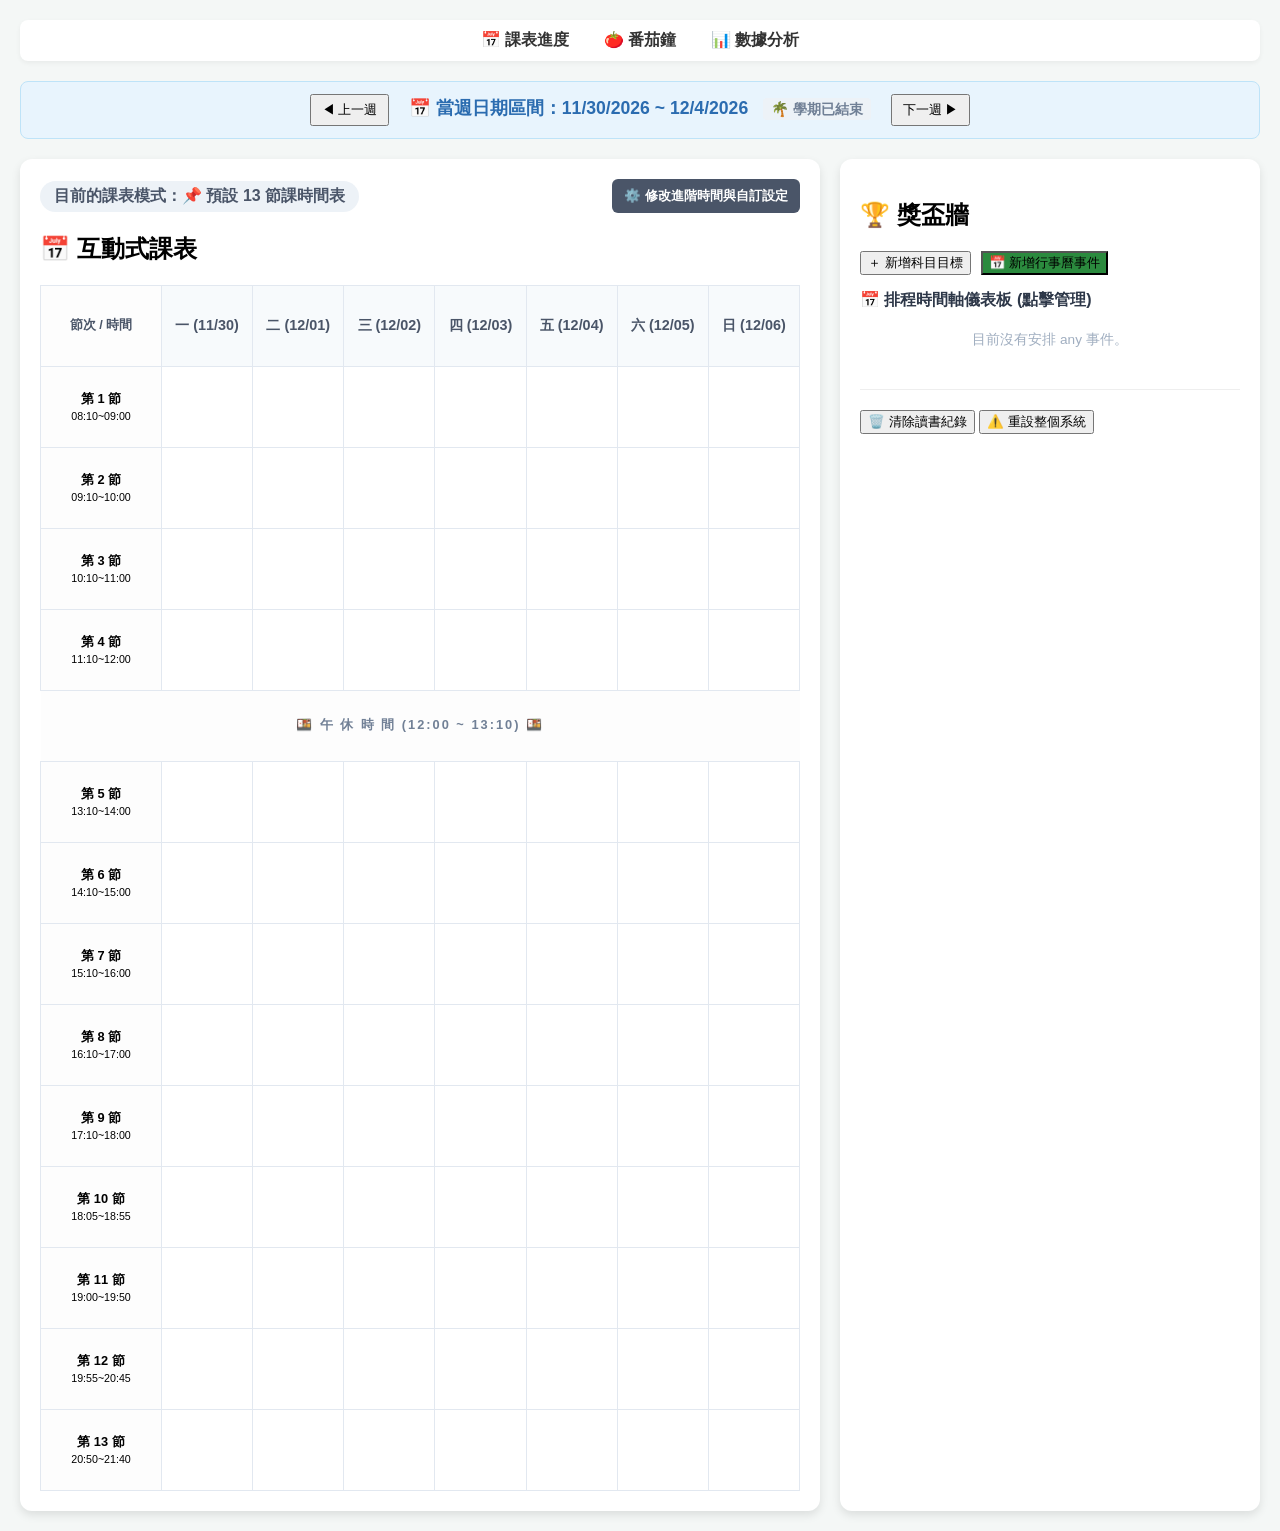
==== commit 869affb5: "完成課表&行事曆功能 未美編" ====
--- a/index.html
+++ b/index.html
@@ -42,7 +42,8 @@
     <div class="container">
         <section class="schedule-section">
             <div style="display: flex; justify-content: space-between; align-items: center; margin-bottom: 15px;">
-                <div id="current-mode-status" style="font-weight: bold; color: #4a5568;">
+                <div id="current-mode-status"
+                    style="font-weight: bold; color: #4a5568; background: #edf2f7; padding: 5px 14px; border-radius: 20px; display: inline-block;">
                     目前的課表模式：📌 預設 13 節課時間表
                 </div>
                 <div>
@@ -63,6 +64,13 @@
                     <div>下課休息：<input type="number" id="engine-rest-len" style="width:60px; padding:4px;"> 分鐘</div>
                     <div>午休安排在：第 <input type="number" id="engine-noon-slot" style="width:60px; padding:4px;"> 節後</div>
                     <div>午休時間：<input type="number" id="engine-noon-len" style="width:60px; padding:4px;"> 分鐘</div>
+
+                    <hr style="border:none; border-top:1px dashed #e2e8f0; margin:15px 0;">
+                    <div style="display:flex; gap:15px; flex-wrap:wrap;">
+                        <div>學期開學日：<input type="date" id="semester-start-date" style="padding:4px;"></div>
+                        <div>學期總週數：<input type="number" id="semester-total-weeks" style="width:60px; padding:4px;"
+                                min="1" max="30"> 週</div>
+                    </div>
                 </div>
                 <div style="margin-top: 15px; display: flex; justify-content: space-between;">
                     <button onclick="useSystemDefaultMode()"
@@ -87,6 +95,8 @@
                         <th>三</th>
                         <th>四</th>
                         <th>五</th>
+                        <th>六</th>
+                        <th>日</th>
                     </tr>
                 </thead>
                 <tbody id="schedule-body"></tbody>
@@ -96,8 +106,8 @@
         <section class="trophy-section">
             <h2>🏆 獎盃牆</h2>
             <div style="display: flex; gap: 10px; margin-bottom: 15px;">
-                <button class="btn-add" onclick="showAddSubjectModal()">＋ 新增科目目標</button>
-                <button class="btn-add" onclick="showAddEventModal()" style="background: #2b8a3e;">📅 新增行事曆事件</button>
+                <button class="btn-add" onclick="showAddModal()">＋ 新增科目目標</button>
+                <button class="btn-add" onclick="showEventModal()" style="background: #2b8a3e;">📅 新增行事曆事件</button>
             </div>
 
             <div id="trophy-grid" class="trophy-grid"></div>
@@ -108,30 +118,83 @@
             </div>
 
             <div class="admin-controls" style="margin-top: 30px; border-top: 1px solid #eee; padding-top: 20px;">
-                <button onclick="clearStudyLogs()" class="btn-outline">🗑️ 清除讀書紀錄</button>
+                <button onclick="clearLogs()" class="btn-outline">🗑️ 清除讀書紀錄</button>
                 <button onclick="resetEverything()" class="btn-danger">⚠️ 重設整個系統</button>
             </div>
         </section>
     </div>
 
     <div id="custom-click-menu" class="custom-click-menu">
-        <div class="click-menu-item" onclick="handleContextAction('pin')">📌 <span id="ctx-pin-text">置頂排程</span></div>
-        <div class="click-menu-item" onclick="handleContextAction('edit')">📝 編輯排程</div>
-        <div class="click-menu-item danger-action" onclick="handleContextAction('delete')">🗑️ 刪除排程</div>
-    </div>
-
+        <div class="click-menu-item" onclick="executeMenuEdit()">📝 編輯行程</div>
+        <div class="click-menu-item" onclick="executeMenuTogglePin()">📌 置頂 / 取消置頂</div>
+        <div class="click-menu-item danger-action" onclick="executeMenuDelete()">🗑️ 刪除排程</div>
+    </div>
     <div id="add-modal" class="modal" style="display:none;">
         <h3>新增科目目標</h3>
-        <select id="new-subject-name" style="width:100%; padding:8px;"></select><br><br>
-        <input type="text" id="new-subject-start" placeholder="起始進度"><br><br>
-        <input type="text" id="new-subject-end" placeholder="目標進度"><br><br>
+        <select id="new-subject-name" style="width: 100%; padding: 8px; margin-bottom: 15px;">
+            <option value="">-- 請選擇課表科目 --</option>
+        </select><br>
+        <input type="text" id="new-subject-start" placeholder="起始進度" value="0"><br><br>
+        <input type="text" id="new-subject-target" placeholder="目標進度"><br><br>
         <button onclick="addSubject()">儲存目標</button>
+        <button onclick="hideModals()">取消</button>
+    </div>
+    <div id="edit-event-modal" class="modal" style="display:none;">
+        <h3>📝 編輯行事曆事件</h3>
+        <input type="hidden" id="edit-event-id">
+        <label>選擇日期：</label><br>
+        <input type="date" id="edit-event-date" style="width:93%; padding:8px; margin-bottom:12px;"><br>
+        <div style="display: flex; gap: 10px;">
+            <div style="flex: 1;">
+                <label>開始時間：</label><br>
+                <input type="time" id="edit-event-start-time" style="width:85%; padding:8px; margin-bottom:12px;">
+            </div>
+            <div style="flex: 1;">
+                <label>結束時間：</label><br>
+                <input type="time" id="edit-event-end-time" style="width:85%; padding:8px; margin-bottom:12px;">
+            </div>
+        </div>
+        <label>事件內容：</label><br>
+        <input type="text" id="edit-event-note" style="width:93%; padding:8px; margin-bottom:12px;"><br>
+
+        <label>自訂標籤顏色：</label>
+        <div class="color-picker-row" style="margin-bottom: 20px;">
+            <div class="color-dot edit-color-dot" data-color="#4299e1" style="background:#4299e1;"
+                onclick="selectEditColor(this, '#4299e1')" title="莫蘭迪藍"></div>
+            <div class="color-dot edit-color-dot" data-color="#ed8936" style="background:#ed8936;"
+                onclick="selectEditColor(this, '#ed8936')" title="琥珀橙"></div>
+            <div class="color-dot edit-color-dot" data-color="#48bb78" style="background:#48bb78;"
+                onclick="selectEditColor(this, '#48bb78')" title="松石綠"></div>
+            <div class="color-dot edit-color-dot" data-color="#9f7aea" style="background:#9f7aea;"
+                onclick="selectEditColor(this, '#9f7aea')" title="浪漫紫"></div>
+            <div class="color-dot edit-color-dot" data-color="#f56565" style="background:#f56565;"
+                onclick="selectEditColor(this, '#f56565')" title="珊瑚紅"></div>
+        </div>
+
+        <button onclick="saveEditedCalendarEvent()" style="background: #3182ce; color: white;">儲存修改</button>
+        <button onclick="hideModals()">取消</button>
+    </div>
+
+    <div id="manual-update-modal" class="modal" style="display:none;">
+        <h3>🛠️ 手動微調目前進度</h3>
+        <input type="number" step="0.1" id="manual-progress-input"><br><br>
+        <button onclick="saveManualProgress()">儲存修改</button>
+        <button onclick="hideModals()">取消</button>
+    </div>
+
+    <div id="schedule-cell-modal" class="modal" style="display:none;">
+        <h3>📝 編輯課表課程</h3>
+        <input type="hidden" id="editing-cell-id">
+        <input type="text" id="cell-subject-input" placeholder="課程名稱"><br><br>
+        <input type="number" id="cell-duration-input" placeholder="持續節數" min="1" max="5" value="1"><br><br>
+        <input type="text" id="cell-room-input" placeholder="教室名稱 / 地點"><br><br>
+        <button onclick="saveCellSubject()" style="background: #3182ce; color: white;">儲存課程</button>
+        <button onclick="clearCellSubject()" class="btn-danger" style="border: 1px solid #ffcdd2;">清除課程</button>
         <button onclick="hideModals()">取消</button>
     </div>
 
     <div id="event-modal" class="modal" style="display:none;">
         <h3 id="event-modal-title">📅 新增行事曆事件</h3>
-        <input type="hidden" id="editing-event-id">
         <label>選擇日期：</label><br>
         <input type="date" id="event-date" style="width:93%; padding:8px; margin-bottom:12px;"><br>
         <div style="display: flex; gap: 10px;">
@@ -149,16 +212,16 @@
 
         <label>自訂標籤顏色：</label>
         <div class="color-picker-row" style="margin-bottom: 20px;">
-            <div class="color-dot" data-color="#e53e3e" style="background:#e53e3e;"
-                onclick="selectModalColor('#e53e3e')" title="珊瑚紅"></div>
-            <div class="color-dot" data-color="#dd6b20" style="background:#dd6b20;"
-                onclick="selectModalColor('#dd6b20')" title="琥珀橙"></div>
-            <div class="color-dot" data-color="#319795" style="background:#319795;"
-                onclick="selectModalColor('#319795')" title="松石綠"></div>
-            <div class="color-dot" data-color="#4299e1" style="background:#4299e1;"
-                onclick="selectModalColor('#4299e1')" title="莫蘭迪藍"></div>
-            <div class="color-dot" data-color="#805ad5" style="background:#805ad5;"
-                onclick="selectModalColor('#805ad5')" title="浪漫紫"></div>
+            <div class="color-dot active" data-color="#4299e1" style="background:#4299e1;"
+                onclick="selectColor(this, '#4299e1')" title="莫蘭迪藍"></div>
+            <div class="color-dot" data-color="#ed8936" style="background:#ed8936;"
+                onclick="selectColor(this, '#ed8936')" title="琥珀橙"></div>
+            <div class="color-dot" data-color="#48bb78" style="background:#48bb78;"
+                onclick="selectColor(this, '#48bb78')" title="松石綠"></div>
+            <div class="color-dot" data-color="#9f7aea" style="background:#9f7aea;"
+                onclick="selectColor(this, '#9f7aea')" title="浪漫紫"></div>
+            <div class="color-dot" data-color="#f56565" style="background:#f56565;"
+                onclick="selectColor(this, '#f56565')" title="珊瑚紅"></div>
         </div>
 
         <button onclick="addCalendarEvent()" style="background: #2b8a3e; color: white;">儲存排程</button>
@@ -172,16 +235,27 @@
             panel.style.display = (panel.style.display === 'none') ? 'block' : 'none';
         }
         window.onload = () => {
-            if (studyData.settings.customSettings) {
-                document.getElementById('engine-slots').value = studyData.settings.customSettings.totalSlots;
-                document.getElementById('engine-start').value = studyData.settings.customSettings.startTime;
-                document.getElementById('engine-class-len').value = studyData.settings.customSettings.classDuration;
-                document.getElementById('engine-rest-len').value = studyData.settings.customSettings.restDuration;
-                document.getElementById('engine-noon-slot').value = studyData.settings.customSettings.noonSlot;
-                document.getElementById('engine-noon-len').value = studyData.settings.customSettings.noonDuration;
+            const localData = JSON.parse(localStorage.getItem('studyTrophyData')) || {};
+            const settings = localData.settings || { isCustomMode: false, customSettings: { totalSlots: 8, startTime: "08:10", classDuration: 50, restDuration: 10, noonSlot: 4, noonDuration: 70 } };
+            const config = settings.customSettings || { totalSlots: 8, startTime: "08:10", classDuration: 50, restDuration: 10, noonSlot: 4, noonDuration: 70 };
+
+            if (document.getElementById('engine-slots')) {
+                document.getElementById('engine-slots').value = config.totalSlots;
+                document.getElementById('engine-start').value = config.startTime;
+                document.getElementById('engine-class-len').value = config.classDuration;
+                document.getElementById('engine-rest-len').value = config.restDuration;
+                document.getElementById('engine-noon-slot').value = config.noonSlot;
+                document.getElementById('engine-noon-len').value = config.noonDuration;
             }
-            initSchedule(); renderTrophies(); renderGlobalEventList();
-            document.getElementById('current-mode-status').innerText = studyData.settings.isCustomMode ? "目前的課表模式：🛠️ 自訂計算模式" : "目前的課表模式：📌 預設 13 節課時間表";
+
+            if (typeof initSchedule === 'function') initSchedule();
+            if (typeof renderTrophies === 'function') renderTrophies();
+            if (typeof renderGlobalEventList === 'function') renderGlobalEventList();
+
+            const modeStatus = document.getElementById('current-mode-status');
+            if (modeStatus) {
+                modeStatus.innerText = settings.isCustomMode ? "目前的課表模式：🛠️ 自訂計算模式" : "目前的課表模式：📌 預設 13 節課時間表";
+            }
         };
     </script>
 </body>
--- a/css/style.css
+++ b/css/style.css
@@ -34,8 +34,10 @@
     flex-wrap: wrap;
 }
 
+/* 🎯 左半邊比例調整為 2/3 */
 .schedule-section {
     flex: 2;
+    width: 66.66%;
     min-width: 500px;
     background: var(--card-bg);
     padding: 20px;
@@ -43,25 +45,61 @@
     box-shadow: 0 4px 10px rgba(0, 0, 0, 0.1);
 }
 
+/* 🎯 右半邊比例調整為 1/3 */
+.trophy-section {
+    flex: 1;
+    width: 33.33%;
+    min-width: 320px;
+    background: var(--card-bg);
+    padding: 20px;
+    border-radius: 12px;
+    box-shadow: 0 4px 10px rgba(0, 0, 0, 0.1);
+}
+
+.card h3 {
+    margin-top: 0;
+    margin-bottom: 15px;
+    color: #2d3748;
+    border-left: 4px solid #4a5568;
+    padding-left: 10px;
+    font-size: 1.1rem;
+}
+
+.card h4 {
+    margin-top: 0;
+    margin-bottom: 10px;
+    color: #4a5568;
+    font-size: 0.95rem;
+}
+
+/* 課表表格核心樣式 */
+.table-responsive {
+    width: 100%;
+    overflow-x: auto;
+}
+
 table {
     width: 100%;
     border-collapse: collapse;
-    table-layout: fixed;
+    margin-top: 10px;
+    background: white;
 }
 
 th,
 td {
-    border: 1px solid #eee;
-    padding: 0;
+    border: 1px solid #e2e8f0;
+    padding: 10px;
     text-align: center;
-    height: 75px;
+    font-size: 0.9rem;
     position: relative;
+    height: 60px;
+    vertical-align: middle;
 }
 
 th {
-    background: #f8f9fa;
-    font-size: 0.9rem;
-    padding: 12px 5px;
+    background: #f7fafc;
+    color: #4a5568;
+    font-weight: bold;
 }
 
 td:first-child,
@@ -74,182 +112,185 @@
 
 .editable-cell {
     cursor: pointer;
+    transition: background 0.15s;
 }
 
 .editable-cell:hover {
-    background: #fffde7;
+    background: #f8fafc;
 }
 
 .cell-subject-name {
-    position: relative;
-    z-index: 5;
     font-weight: bold;
     color: #2d3748;
-    padding: 5px;
-    pointer-events: none;
-}
-
-/* 40% 半透明行事曆比例色塊（支援左鍵點擊選單） */
+    font-size: 0.9rem;
+    white-space: pre-line;
+}
+
+/* 智慧重疊行事曆事件色塊 */
+/* 🎯 複製這整段，完全覆蓋你 style.css 裡原本的 .timetable-event-block */
 .timetable-event-block {
     position: absolute;
-    left: 0;
-    width: 100%;
-    box-sizing: border-box;
+    right: 0;
+    /* 🎯 改成靠右貼齊 */
+    width: 6px;
+    /* 🎯 視覺寬度固定 6px，不能用 100% */
+    box-sizing: content-box;
+    padding-left: 8px;
+    /* 隱形滑鼠感應區 */
+    background-clip: content-box;
+    /* 讓背景顏色只上在 6px 的垂直線上 */
     display: flex;
     flex-direction: column;
     justify-content: center;
     align-items: center;
     overflow: hidden;
     z-index: 10;
-    /* 調高層級，確保點擊靈敏 */
     transition: all 0.2s;
     cursor: pointer;
 }
 
+/* 滑鼠懸停特效依舊保留 */
 .timetable-event-block:hover {
+    width: 8px !important;
     filter: brightness(0.9) drop-shadow(0 2px 4px rgba(0, 0, 0, 0.15));
 }
 
+/* 當滑鼠移上去時，視覺線條稍微加粗 */
+.timetable-event-block:hover {
+    width: 8px !important;
+    filter: brightness(0.9) drop-shadow(0 2px 4px rgba(0, 0, 0, 0.15));
+}
+
+.timetable-event-block:hover {
+    transform: translateY(-1px);
+    box-shadow: 0 4px 8px rgba(0, 0, 0, 0.1);
+    z-index: 20;
+}
+
 .event-block-note {
+    display: block;
+    overflow: hidden;
+    text-overflow: ellipsis;
+    white-space: nowrap;
+    margin-top: 1px;
     font-size: 0.72rem;
-    font-weight: bold;
-    white-space: nowrap;
-    text-overflow: ellipsis;
-    overflow: hidden;
-    width: 90%;
-    text-align: center;
-}
-
-.trophy-section {
-    flex: 1;
-    min-width: 320px;
-    background: var(--card-bg);
-    padding: 20px;
-    border-radius: 12px;
-    box-shadow: 0 4px 10px rgba(0, 0, 0, 0.1);
-}
-
-.btn-add {
-    background: #4caf50;
-    color: white;
-    border: none;
-    padding: 10px 12px;
-    border-radius: 5px;
-    cursor: pointer;
-    font-weight: bold;
-    font-size: 0.9rem;
-}
-
+    opacity: 0.9;
+}
+
+.event-expired {
+    opacity: 0.45 !important;
+    filter: grayscale(30%);
+}
+
+.event-pinned-style {
+    border: 2px solid #ecc94b !important;
+    box-shadow: 0 0 6px rgba(236, 201, 75, 0.5) !important;
+}
+
+/* 色彩選擇器圓點 */
+.color-picker-row {
+    display: flex;
+    gap: 8px;
+    margin-top: 6px;
+    margin-bottom: 6px;
+}
+
+.color-dot {
+    width: 24px;
+    height: 24px;
+    border-radius: 50%;
+    cursor: pointer;
+    border: 2px solid transparent;
+    transition: transform 0.1s;
+}
+
+.color-dot:hover {
+    transform: scale(1.15);
+}
+
+.color-dot.active,
+.color-dot.selected {
+    border-color: #2d3748;
+    transform: scale(1.1);
+}
+
+/* 全域事件清單項目 */
+.event-list-item {
+    padding: 8px 10px;
+    border-bottom: 1px solid #edf2f7;
+    cursor: pointer;
+    transition: background 0.1s;
+    border-radius: 4px;
+    margin-bottom: 4px;
+}
+
+.event-list-item:hover {
+    background: #f7fafc;
+}
+
+/* 獎盃牆網格佈局 */
 .trophy-grid {
     display: grid;
-    grid-template-columns: repeat(auto-fill, minmax(130px, 1fr));
-    gap: 15px;
-    margin-top: 20px;
+    grid-template-columns: repeat(auto-fill, minmax(80px, 150px));
+    gap: 12px;
+    justify-content: center;
+    margin-top: 10px;
 }
 
 .trophy-item {
-    position: relative;
     text-align: center;
-    background: #fafafa;
+    background: #f8fafc;
     padding: 10px;
     border-radius: 8px;
-}
-
-.trophy-img {
-    width: 90px;
-    height: 90px;
-    transition: 0.3s;
+    border: 1px solid #e2e8f0;
+    position: relative;
+}
+
+.trophy-item p {
+    margin: 5px 0 0 0;
+    font-size: 0.78rem;
+    color: #4a5568;
+    line-height: 1.3;
 }
 
 .subject-label {
     position: absolute;
-    top: 45%;
+    top: 25px;
     left: 50%;
-    transform: translate(-50%, -50%);
+    transform: translateX(-50%);
+    font-size: 11px;
     font-weight: bold;
-    font-size: 1.1rem;
-    color: #444;
-}
-
-.locked {
-    filter: grayscale(1) opacity(0.3);
-}
-
-.bronze {
-    filter: sepia(1) saturate(3) hue-rotate(-30deg);
-}
-
-.silver {
-    filter: grayscale(1) brightness(1.2);
-}
-
-.gold {
-    filter: drop-shadow(0 0 8px gold);
-}
-
-.event-list-container {
-    margin-top: 20px;
-    background: #fff;
-    border: 1px solid #e2e8f0;
-    border-radius: 8px;
-    padding: 15px;
-}
-
-.event-list-item {
-    display: flex;
-    justify-content: space-between;
-    align-items: center;
-    padding: 10px;
-    border-bottom: 1px dashed #edf2f7;
-    font-size: 0.9rem;
-    border-radius: 6px;
-    margin-bottom: 5px;
-    transition: background 0.2s;
-    cursor: pointer;
-}
-
-.event-list-item:hover {
-    background: #edf2f7;
-}
-
-.event-expired {
+    color: #fff;
+    text-shadow: 1px 1px 2px rgba(0, 0, 0, 0.8);
+    pointer-events: none;
+}
+
+.trophy-img {
+    width: 50px;
+    height: 50px;
+    object-fit: contain;
+    transition: filter 0.3s;
+}
+
+/* 獎盃成就濾鏡特效 */
+.trophy-img.gold {
+    filter: drop-shadow(0 2px 5px rgba(241, 196, 15, 0.6));
+}
+
+.trophy-img.silver {
+    filter: grayscale(100%) brightness(1.2) sepia(10%) drop-shadow(0 2px 4px rgba(0, 0, 0, 0.1));
+}
+
+.trophy-img.bronze {
+    filter: sepia(100%) hue-rotate(-30deg) saturation(1.5) brightness(0.9);
+}
+
+.trophy-img.locked {
+    filter: grayscale(100%) brightness(0.5);
     opacity: 0.4;
 }
 
-.event-pinned-style {
-    border-left: 5px solid #ecc94b !important;
-    background: #fffaf0 !important;
-}
-
-.admin-controls button {
-    font-size: 0.8rem;
-    padding: 6px 10px;
-    margin-right: 5px;
-    border-radius: 4px;
-    cursor: pointer;
-    border: 1px solid #ddd;
-}
-
-.btn-outline {
-    background: white;
-    color: #666;
-}
-
-.btn-outline:hover {
-    background: #eee;
-}
-
-.btn-danger {
-    background: #ffebee;
-    color: #c62828;
-    border-color: #ffcdd2;
-}
-
-.btn-danger:hover {
-    background: #ef5350;
-    color: white;
-}
-
+/* 彈出式視窗（Modal）基礎樣式 */
 .modal {
     position: fixed;
     top: 50%;
@@ -290,45 +331,17 @@
     display: flex;
     align-items: center;
     gap: 8px;
-    transition: background 0.15s;
 }
 
 .click-menu-item:hover {
-    background: #edf2f7;
-    color: #2d3748;
+    background: #f7fafc;
 }
 
 .click-menu-item.danger-action {
     color: #e53e3e;
+    border-top: 1px solid #edf2f7;
 }
 
 .click-menu-item.danger-action:hover {
     background: #fff5f5;
-}
-
-/* 彈窗中精美的圓點調色盤樣式 */
-.color-picker-row {
-    display: flex;
-    gap: 10px;
-    margin-top: 5px;
-    align-items: center;
-}
-
-.color-dot {
-    width: 22px;
-    height: 22px;
-    border-radius: 50%;
-    cursor: pointer;
-    border: 2px solid transparent;
-    box-sizing: border-box;
-    transition: transform 0.1s, border-color 0.1s;
-}
-
-.color-dot:hover {
-    transform: scale(1.15);
-}
-
-.color-dot.selected {
-    border-color: #2d3748 !important;
-    box-shadow: 0 0 4px rgba(0, 0, 0, 0.3);
 }
